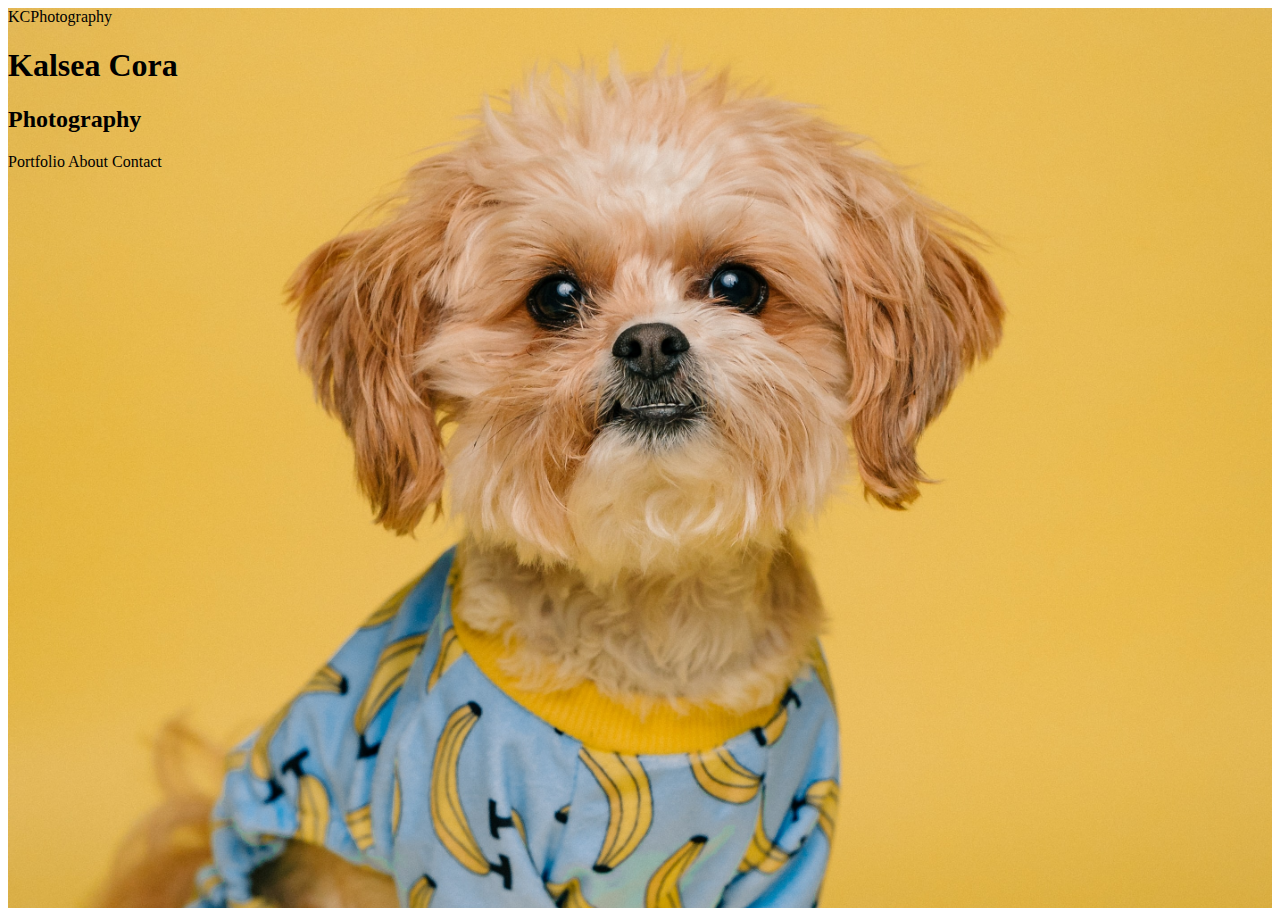
==== index.html @ e5b6a569 "updated background" ====
<!DOCTYPE html>

<html>
    <head>
        <meta charset="utf-8">
        <meta http-equiv="X-UA-Compatible" content="IE=edge">
        <title></title>
        <meta name="description" content="">
        <meta name="viewport" content="width=device-width, initial-scale=1">
        <link rel="stylesheet" href="style.css">
    </head>
    <body>
        <div class="bg">
       <header>KCPhotography</header>
       
        <div class="intro">
            <h1>Kalsea Cora</h1>
            <h2>Photography</h2>
        <div class="contact">Portfolio About Contact
        </div>

        </div>
    </div>
       
    </body>
</html>
---- style.css ----
/* body{
    background-image: url("kcp-dog2.jpg");
    background-size: cover;
    height: 100%;
    overflow: hidden;
} */

body, html {
    height: 100%;
  }
  
  .bg {
    /* The image used */
    background-image: url("kcp-dog2.jpg");
  
    /* Full height */
    height: 100%;
  
    /* Center and scale the image nicely */
    background-position: center;
    background-repeat: no-repeat;
    background-size: cover;
  }
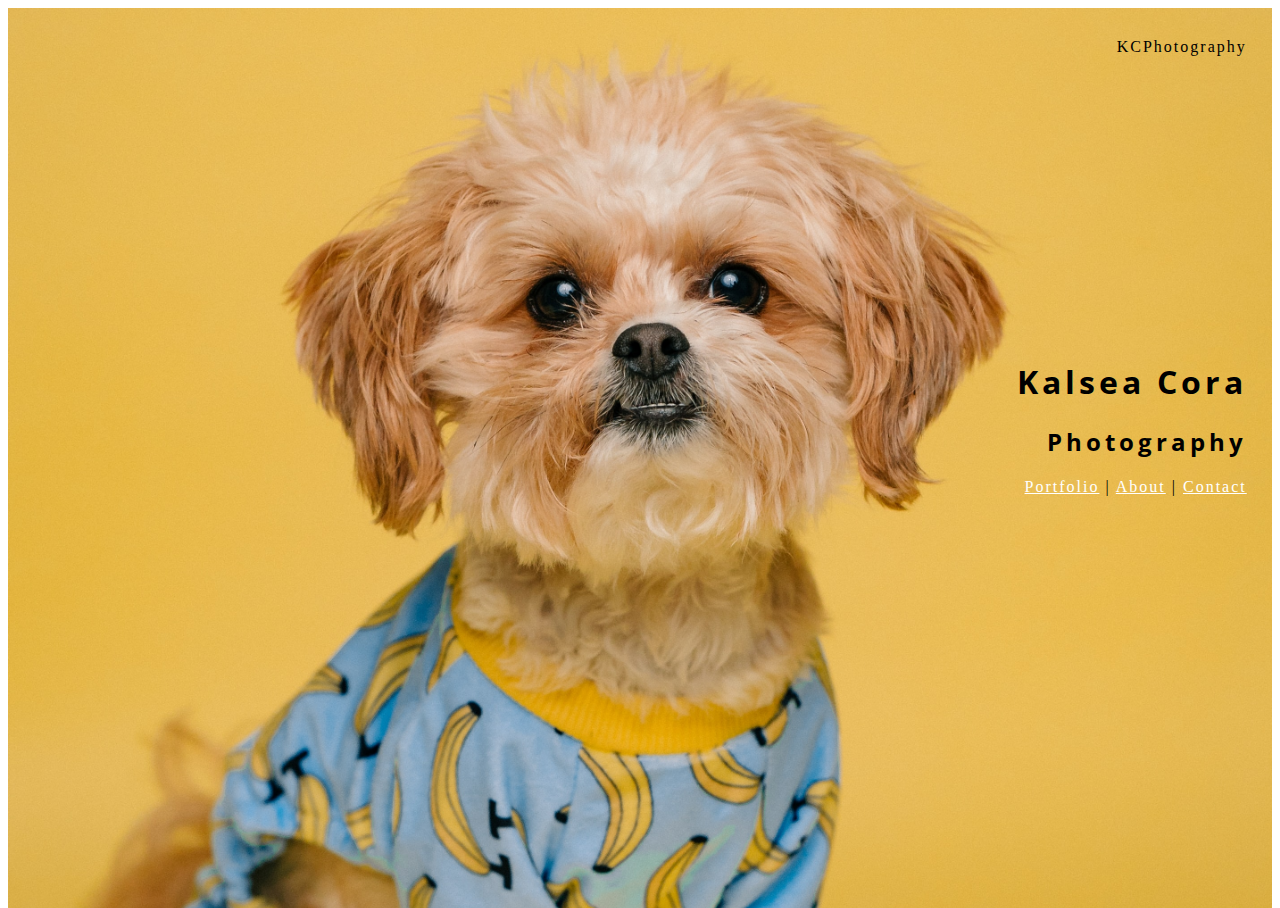
==== commit 6c0bb61b: "homepage updated" ====
--- a/index.html
+++ b/index.html
@@ -7,6 +7,9 @@
         <title></title>
         <meta name="description" content="">
         <meta name="viewport" content="width=device-width, initial-scale=1">
+        <link rel="preconnect" href="https://fonts.googleapis.com">
+<link rel="preconnect" href="https://fonts.gstatic.com" crossorigin>
+<link href="https://fonts.googleapis.com/css2?family=Open+Sans:wdth,wght@91.6,300&display=swap" rel="stylesheet">
         <link rel="stylesheet" href="style.css">
     </head>
     <body>
@@ -16,10 +19,11 @@
         <div class="intro">
             <h1>Kalsea Cora</h1>
             <h2>Photography</h2>
-        <div class="contact">Portfolio About Contact
-        </div>
+        <div class="contact"><a href="url">Portfolio</a> | <a href="url">About</a> | <a href="url">Contact</a>
+       <div class="media"></div>
 
         </div>
+    </div>
     </div>
        
     </body>
--- a/style.css
+++ b/style.css
@@ -20,4 +20,26 @@
     background-position: center;
     background-repeat: no-repeat;
     background-size: cover;
+  }
+
+  header, .intro {
+    padding-bottom: 20%;
+    padding-top: 30px;
+    padding-right: 2%;
+    text-align: right;
+    letter-spacing: 2px;
+  }
+
+  h1, h2 {
+    font-family: 'Open Sans', sans-serif;
+    letter-spacing: 4px;
+
+  }
+  a:link {
+    color: white;
+  }
+  
+  /* visited link */
+  a:hover {
+    color: gray;
   }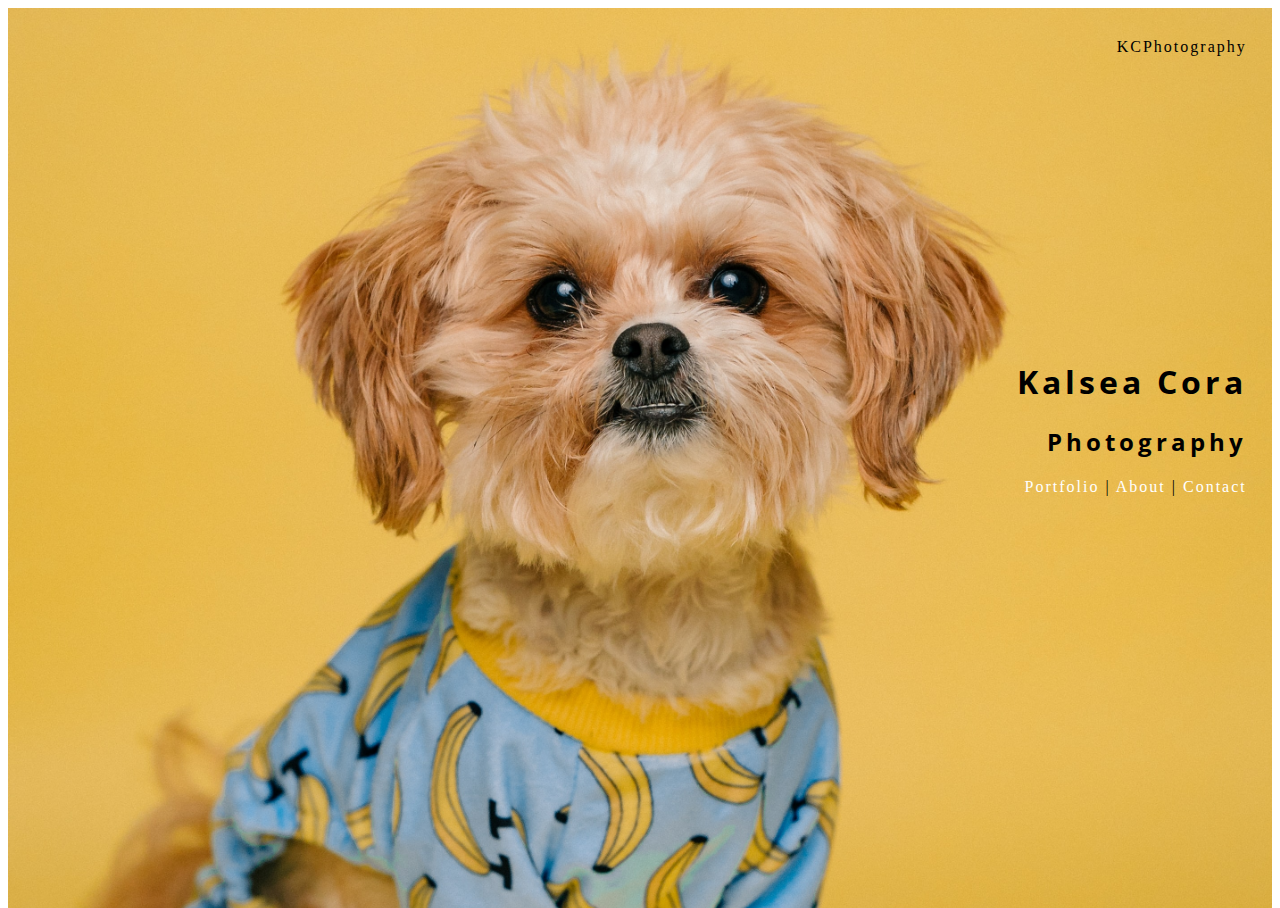
==== commit c1933364: "added portfolio page" ====
--- a/index.html
+++ b/index.html
@@ -19,7 +19,7 @@
         <div class="intro">
             <h1>Kalsea Cora</h1>
             <h2>Photography</h2>
-        <div class="contact"><a href="url">Portfolio</a> | <a href="url">About</a> | <a href="url">Contact</a>
+        <div class="contact"><a href="portfolio.html">Portfolio</a> | <a href="url">About</a> | <a href="url">Contact</a>
        <div class="media"></div>
 
         </div>
--- a/style.css
+++ b/style.css
@@ -1,9 +1,3 @@
-/* body{
-    background-image: url("kcp-dog2.jpg");
-    background-size: cover;
-    height: 100%;
-    overflow: hidden;
-} */
 
 body, html {
     height: 100%;
@@ -12,11 +6,9 @@
   .bg {
     /* The image used */
     background-image: url("kcp-dog2.jpg");
-  
     /* Full height */
     height: 100%;
-  
-    /* Center and scale the image nicely */
+    /* Center and scale the image */
     background-position: center;
     background-repeat: no-repeat;
     background-size: cover;
@@ -35,11 +27,31 @@
     letter-spacing: 4px;
 
   }
+
   a:link {
     color: white;
+    text-decoration: none
   }
   
   /* visited link */
   a:hover {
     color: gray;
+  }
+  
+
+  /* portfolio css starts here */
+  .title {
+    padding-top: 10px;
+    text-align: center;
+    font-family: 'Open Sans', sans-serif;
+    letter-spacing: 4px;
+    font-size: 40px;
+  }
+
+  .title-two {
+    padding-top: 5px;
+    text-align: center;
+    font-family: 'Open Sans', sans-serif;
+    letter-spacing: 4px;
+    font: 20px;
   }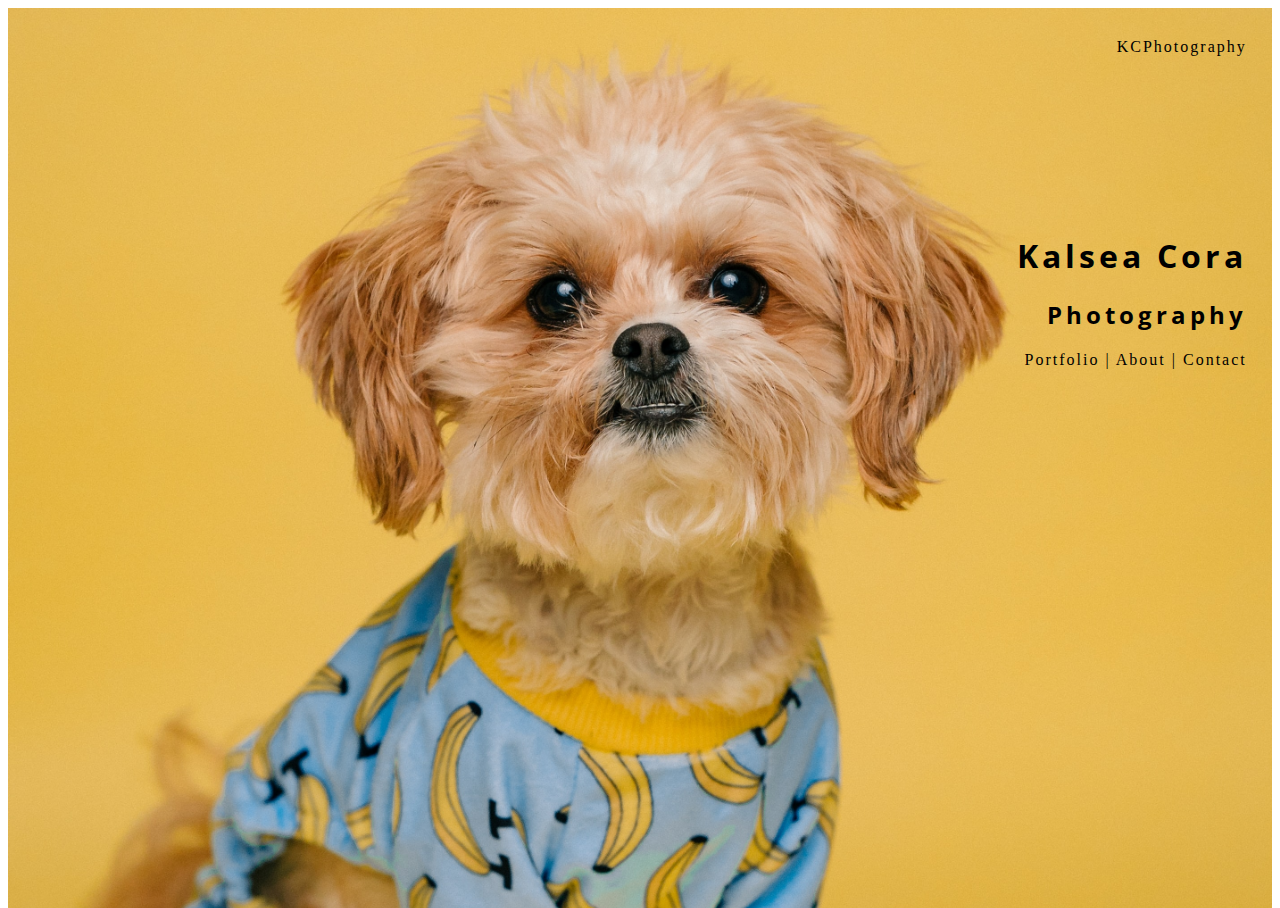
==== commit 045cec5f: "added about page" ====
--- a/index.html
+++ b/index.html
@@ -19,7 +19,7 @@
         <div class="intro">
             <h1>Kalsea Cora</h1>
             <h2>Photography</h2>
-        <div class="contact"><a href="portfolio.html">Portfolio</a> | <a href="url">About</a> | <a href="url">Contact</a>
+        <div class="contact"><a href="portfolio.html">Portfolio</a> | <a href="about.html">About</a> | <a href="url">Contact</a>
        <div class="media"></div>
 
         </div>
--- a/style.css
+++ b/style.css
@@ -15,7 +15,7 @@
   }
 
   header, .intro {
-    padding-bottom: 20%;
+    padding-bottom: 10%;
     padding-top: 30px;
     padding-right: 2%;
     text-align: right;
@@ -28,9 +28,14 @@
 
   }
 
+  a {
+      color: black;
+  }
+
   a:link {
-    color: white;
-    text-decoration: none
+    color: black;
+    text-decoration: none;
+
   }
   
   /* visited link */
@@ -54,4 +59,148 @@
     font-family: 'Open Sans', sans-serif;
     letter-spacing: 4px;
     font: 20px;
-  }+  }
+
+  .navbar {
+
+    padding-top: 50px;
+    text-align: center;
+    font-family: 'Open Sans', sans-serif; 
+  }
+
+  h3 {
+    letter-spacing: 10px;
+    font-size: 15px;
+    
+  }
+  h4 {
+    letter-spacing: 5px;
+    font-size: 5px;
+    font-family: 'Open Sans', sans-serif;
+    
+  }
+
+  #content {
+      display: flex;
+      flex-direction: row;
+      align-self: center;
+      justify-content: center;
+      height: 80px;
+      padding: 10px; /* this */
+    
+  }
+
+  .people, .pets, .places {
+    margin-top: 25px;
+    text-align: center;
+    width: 200px;
+    height: 50px;
+  }
+
+  hr{
+    width: 80%;
+    margin: auto;
+    margin-top: 10px;
+    margin-bottom: 30px;
+  }
+
+  /* IMAGE GALLERY */
+
+  .image-gallery {
+    display: flex;
+    flex-wrap: wrap;
+    padding: 0 20px;
+    justify-content: center;
+    height: 500px;
+    width: 80%;
+    margin: auto;
+    overflow: scroll;
+  }
+  
+  /* Create four equal columns that sits next to each other */
+  .column {
+    flex: 25%;
+    max-width: 25%;
+    padding: 0 4px;
+  }
+  
+  .column img {
+    margin-top: 8px;
+    vertical-align: middle;
+    width: 100%;
+    overflow: scroll;
+  }
+  
+  /* Responsive layout - makes a two column-layout instead of four columns */
+  @media screen and (max-width: 800px) {
+    .column {
+      flex: 50%;
+      max-width: 50%;
+    }
+  }
+  
+  /* Responsive layout - makes the two columns stack on top of each other instead of next to each other */
+  @media screen and (max-width: 600px) {
+    .column {
+      flex: 100%;
+      max-width: 100%;
+    }
+  }
+
+  /* FOOTER */
+
+  #footer {
+    padding-top: 30px;
+    margin-bottom: 200px;
+    height: 120px;
+    width: 80%;
+    margin: auto;
+    background-color: rgb(203, 202, 202);
+    /* font-family: 'Open Sans', sans-serif; */
+    text-align: center;
+    /* letter-spacing: 10px;
+    font-size: 15px; */
+  }
+#person-info {
+  background-color: rgb(203, 202, 202);
+  width: 80%;
+  margin: auto;
+  padding-bottom: 20px; 
+
+}
+form{
+    display: flex;
+    flex-direction: row;
+    align-self: center;
+    justify-content: center;
+    padding-bottom: 20px; 
+ }
+ 
+ input[type=text], select{
+  padding: 12px 20px;
+  margin-right: 5px;
+  border-radius: 5px;
+  letter-spacing: 5px;
+  font-size: 5px;
+  border-color: grey;
+  font-family: 'Open Sans', sans-serif
+ }
+
+ input[type=submit] {
+  background-color: #000000;
+  color: white;
+  padding: 12px 20px;
+  border: none;
+  border-radius: 4px;
+  cursor: pointer;
+  font-family: 'Open Sans', sans-serif
+}
+
+ .wsite {
+   text-align: right;
+   padding-top: 20px;
+   padding-bottom: 50px;
+   letter-spacing: 5px;
+   font-size: 5px;
+   font-family: 'Open Sans', sans-serif;
+ }